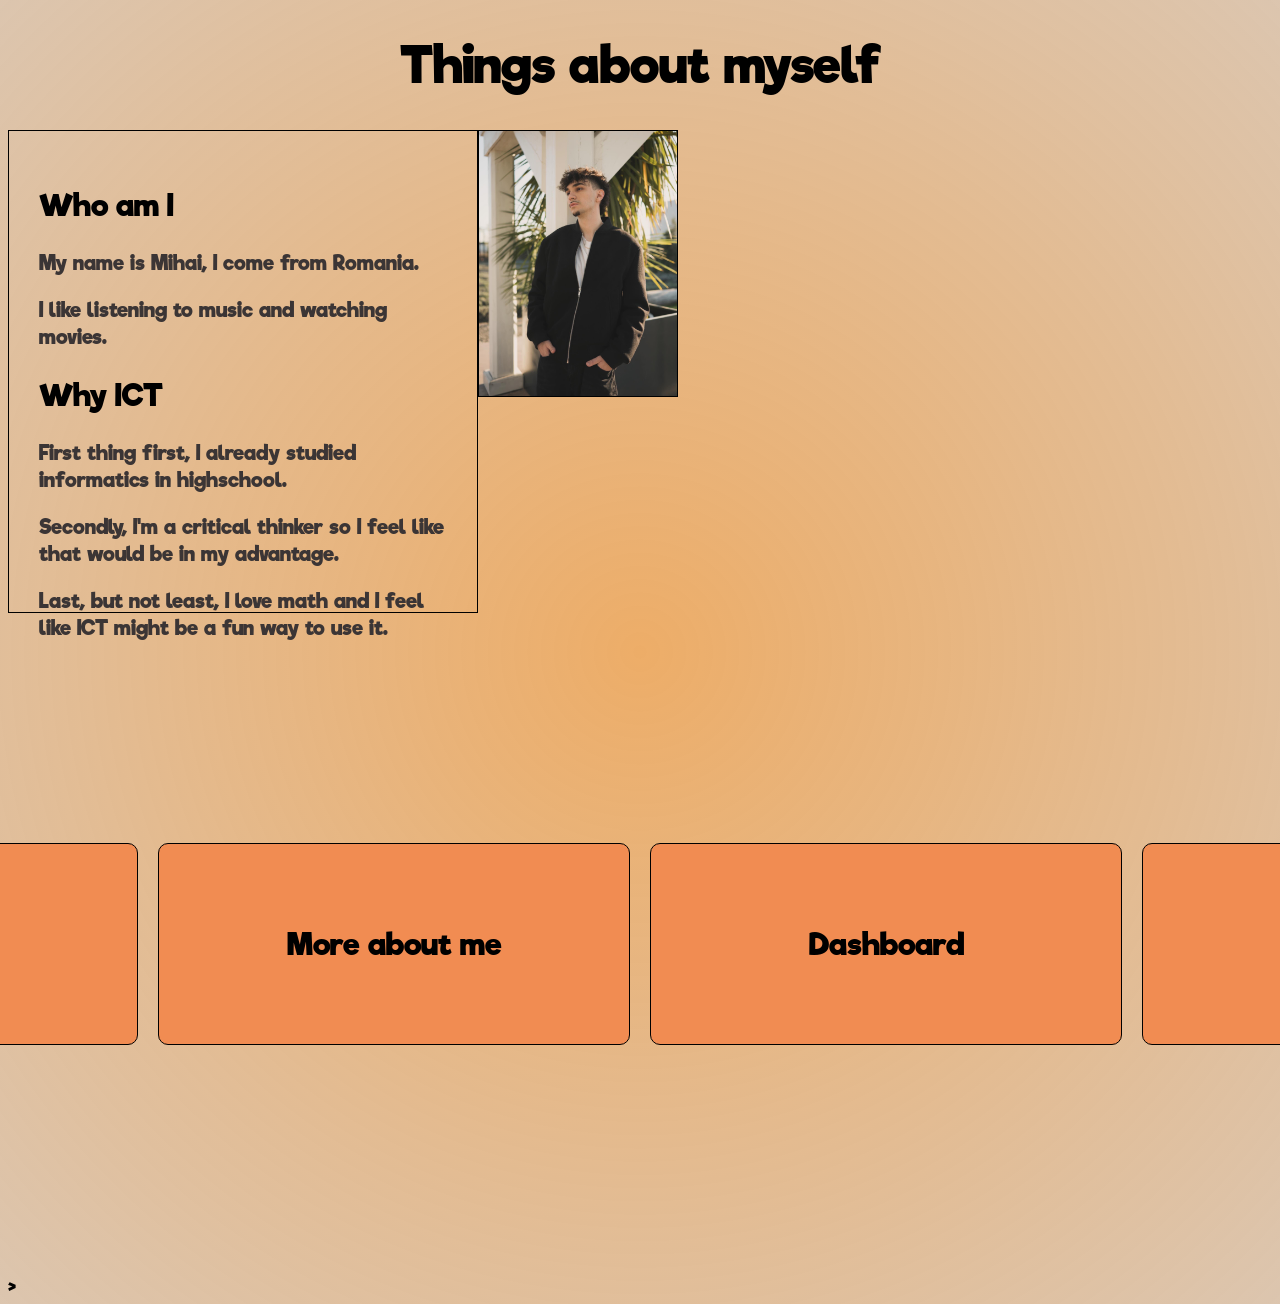
==== index.html @ 4e1f5c1e "sth" ====
<!DOCTYPE html>
<html lang="en">
    <link rel="stylesheet" href="style.css">
    
<head>
    <meta charset="UTF-8">
    <meta name="viewport" content="width=device-width, initial-scale=1.0">

</head>

<body >
        <h1>Things about myself</h1>
        <div class="main">
        <div class="firstbox">
            <h2>
                Who am I
            </h2>
            <p>My name is Mihai, I come from Romania.</p>
            <p>I like listening to music and watching movies.</p>
            <h2>
                Why ICT
            </h2>
            <p>First thing first, I already studied informatics in highschool.</p>
            <p>Secondly, I'm a critical thinker so I feel like that would be in my advantage.</p>
            <p>Last, but not least, I love math and I feel like ICT might be a fun way to use it.</p>
        <p></p>
        </div>
        <div clas="my-image">
        <img src="absolvire.jpg" alt="picture of me"></img>
        </div>
        </div>
        <div class="container">
            <a href="why-it.html"><div>Why IT</div></a>
            <a href="about.html"><div>More about me</div></a>
            <a href="dashboard.html"><div>Dashboard</div></a>
            <a href="blog.html"><div>Blog</div></a>
        </div>>
        
</body>
</html>
---- style.css ----
h1{
    text-align: center;
    font-family: plm;
    font-size: 50px;
}

@font-face{
    font-family: plm;
    src: url(/riffic/RifficFree-Bold.ttf);
}
body{
   background: #edad68;
background: radial-gradient(circle, rgba(237, 173, 104, 1) 0%, rgba(207, 176, 145, 0.73) 100%);
font-family: plm;
}
.main{
    display: flex;
    justify-content:center;
    flex-direction: row;
}
.firstbox{

    border-color: black;
    border: 1px solid black;
    padding: 30px;
    height: 421px;
    max-width:1000px;


   
}
.my-image{
    border-radius: 5px;
    border: 1px solid black;
    padding: 30px;
    max-width: 800px;
    margin: auto;
}
img{
    width: 25%;
    border: 1px solid black;
}

.container{
    display:flex;
    flex-wrap: wrap;
    justify-content:center;
    margin:220px;
    flex-wrap:nowrap;
}

.container div{
    border-radius: 10px;
    border : 1px solid black;
    background-color: rgb(241, 140, 82);
    width:450px;
    height:180px;
    margin: 10px;
    padding:10px;
    text-align:center;
    font-size: 30px;
    display:flex;
    align-items:center;
    justify-content: center;
    text-decoration: none;
}
a{
    text-decoration: none;
    color: black;
}
p{
    font-size: 20px;
    color:rgb(59, 53, 53);
}
h2{
    font-size:30px;
}
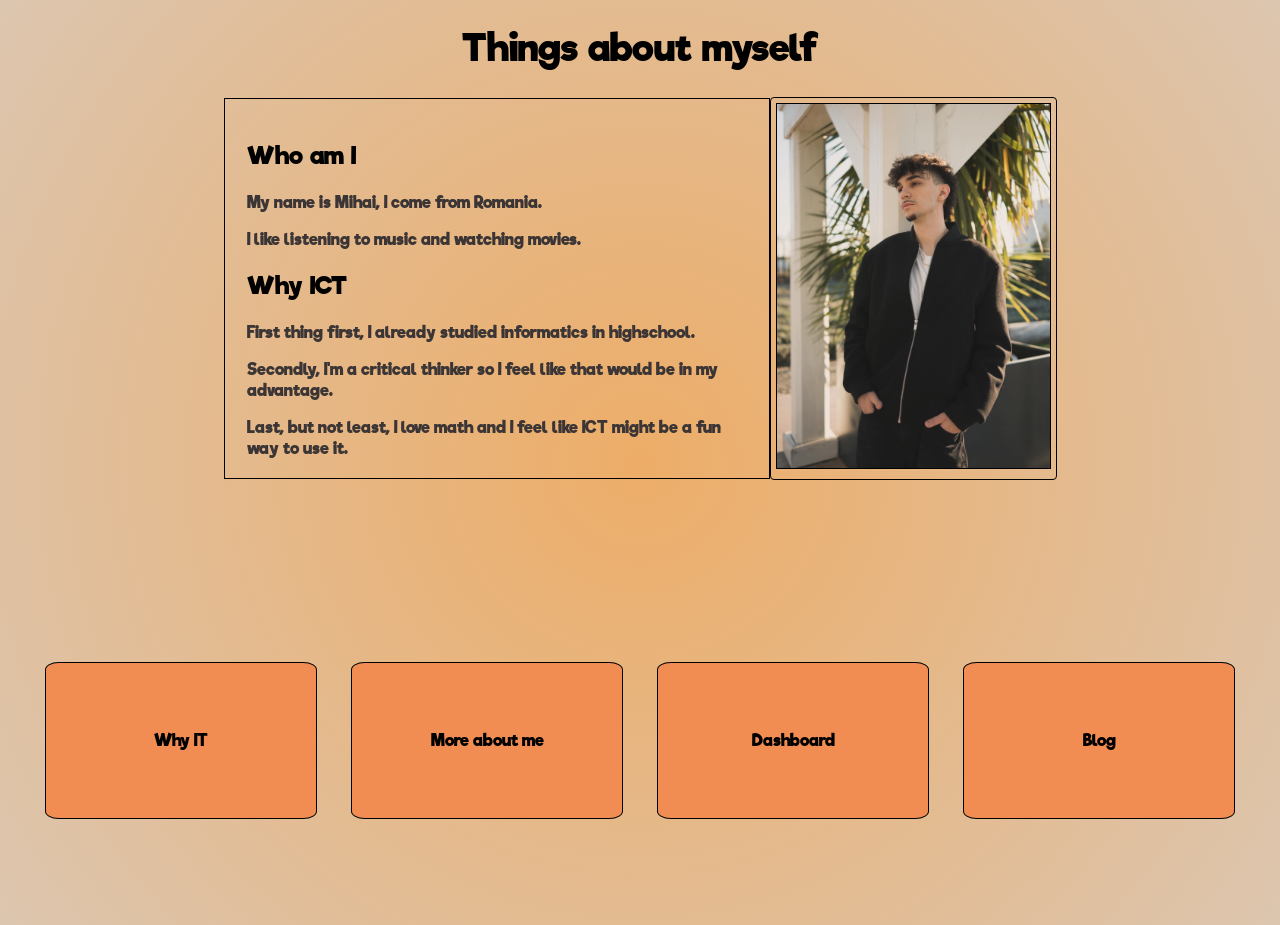
==== commit 9e2138d4: "Add why-it.html" ====
--- a/index.html
+++ b/index.html
@@ -13,7 +13,7 @@
         <div class="main">
         <div class="firstbox">
             <h2>
-                Who am I
+                Who am I    
             </h2>
             <p>My name is Mihai, I come from Romania.</p>
             <p>I like listening to music and watching movies.</p>
@@ -25,8 +25,8 @@
             <p>Last, but not least, I love math and I feel like ICT might be a fun way to use it.</p>
         <p></p>
         </div>
-        <div clas="my-image">
-        <img src="absolvire.jpg" alt="picture of me"></img>
+        <div class="my-image">
+        <img src="brai0003-img/absolvire.jpg" alt="picture of me"></img>
         </div>
         </div>
         <div class="container">
@@ -34,7 +34,7 @@
             <a href="about.html"><div>More about me</div></a>
             <a href="dashboard.html"><div>Dashboard</div></a>
             <a href="blog.html"><div>Blog</div></a>
-        </div>>
+        </div>
         
 </body>
 </html>
--- a/style.css
+++ b/style.css
@@ -1,7 +1,7 @@
 h1{
     text-align: center;
     font-family: plm;
-    font-size: 50px;
+    font-size: 37px;
 }
 
 @font-face{
@@ -9,35 +9,40 @@
     src: url(/riffic/RifficFree-Bold.ttf);
 }
 body{
+    margin: 0;
+    min-height: 100vh;
    background: #edad68;
 background: radial-gradient(circle, rgba(237, 173, 104, 1) 0%, rgba(207, 176, 145, 0.73) 100%);
 font-family: plm;
+
 }
 .main{
     display: flex;
     justify-content:center;
-    flex-direction: row;
+    align-items: center;
+    flex-direction: row;
+    width: 100%;
 }
 .firstbox{
 
     border-color: black;
     border: 1px solid black;
-    padding: 30px;
-    height: 421px;
-    max-width:1000px;
+    padding: 22px;
+    height: 335px;
+    width:500px;
 
 
    
 }
 .my-image{
-    border-radius: 5px;
-    border: 1px solid black;
-    padding: 30px;
-    max-width: 800px;
-    margin: auto;
+    border-radius: 4px;
+    border: 1px solid black;
+    padding: 5px;
+    width: 275px;
+    margin: 0;
 }
 img{
-    width: 25%;
+    width: 273px;
     border: 1px solid black;
 }
 
@@ -45,20 +50,20 @@
     display:flex;
     flex-wrap: wrap;
     justify-content:center;
-    margin:220px;
+    margin:165px;
     flex-wrap:nowrap;
 }
 
 .container div{
-    border-radius: 10px;
+    border-radius: 5%; 
     border : 1px solid black;
     background-color: rgb(241, 140, 82);
-    width:450px;
-    height:180px;
-    margin: 10px;
+    width:250px;
+    height:135px;
+    margin: 17px;
     padding:10px;
     text-align:center;
-    font-size: 30px;
+    font-size: 7,5px;
     display:flex;
     align-items:center;
     justify-content: center;
@@ -69,9 +74,278 @@
     color: black;
 }
 p{
-    font-size: 20px;
+    font-size: 18,75px;
     color:rgb(59, 53, 53);
 }
 h2{
-    font-size:30px;
+    font-size:22,5px;
+}
+.it-why{
+    display:flex;
+    flex-wrap: nowrap;
+    align-items: flex-start;
+    justify-content:top;
+    margin:50px;
+}
+.it-why div{
+    border-radius: 7,5px;
+    border : 1px solid black;
+    background-color: rgb(241, 140, 82);
+    flex-wrap: wrap;
+    align-items: flex-start;
+    flex-direction: column;
+    width:550px;
+    height:250px;
+    margin: 17px;
+    margin-bottom : 2px;
+    padding:10px;
+    text-align:left;
+    font-size: 7,5px;
+    display:flex;
+    justify-content: top;
+}
+.it-why2{
+    display : flex;
+    flex-wrap : nowrap;
+    align-items: flex-start;
+    justify-content : top;
+    margin : 50px;
+}
+.it-why2 div{
+    border-radius : 7,5px;
+    border : 1px solid black;
+    background-color: rgb(241, 140, 82);
+    flex-wrap: wrap;
+    align-items: flex-start;
+    flex-direction: column;
+    width:654px;
+    height:310px;
+    margin-right: 17px;
+    margin-left: 17px;
+    margin-top: 2px;
+    padding:10px;
+    text-align:left;
+    font-size: 7,5px;
+    display:flex;
+    justify-content: top;
+}
+.it-why2 h2{
+   align-self : center; 
+}
+.back-arrow {
+    position: fixed;
+    top: 20px;
+    left: 20px;
+    font-size: 40px;
+    text-decoration: none;
+    color: black;
+    border: 1px solid black;
+    border-width: 2px;
+}
+.about-me-text{
+    display: flex;
+    flex-wrap: nowrap;
+    align-items: flex-start;    
+    margin: 15px 50px;
+    width: 93%;
+}
+.about-me-text div{
+        border-radius: 7,5px;
+        border : 1px solid black;
+        flex-wrap: wrap;
+        align-items: flex-start;
+        flex-direction: row;
+        text-align: left;
+           width: 100%;
+
+
+}
+.about-me-photo{
+    display: flex;
+    justify-content: center;
+    margin: 10px 50px;
+    width: 600px;
+    width: 93%;
+    border: 1px solid black;
+}
+.about-me-photo img{
+    width:300px;
+    border: 1px solid black;
+}
+footer{
+    background-color: rgba(0, 0, 0, 0.84);
+}
+.about-me-footer1{
+    display: flex;
+    flex-direction: row;
+    font-size: 40px;
+    padding:10px;
+    gap: 10px;
+    font-family: plm;
+}
+.about-me-footer1 img{
+    width:40px;
+    height: 40px;
+}
+.about-me-footer2{
+    display: flex;
+    flex-direction: row;
+    font-size: 40px;
+    padding: 10px;
+    gap:10px;
+}
+.about-me-footer2 img{
+    width:40px;
+    height: 40px;
+}
+.about-me-footer3{
+    display: flex;
+    flex-direction: row;
+    font-size: 40px;
+    padding: 10px;
+    gap: 10px;
+}
+.about-me-footer3 img{
+    width: 40px;
+    height: 40px;
+}
+footer div{
+    color: white;
+}
+table, th, td{
+    width:1000px;
+    border: 1px solid black;
+    text-align: center;
+    padding: 10px;
+    justify-content: center;
+    border-collapse: collapse;
+    margin-left: 30px;
+    margin-top: 80px;
+}
+tr:nth-child(even){
+    background-color: #c1b1488f;
+}   
+tr:nth-last-child(even){
+    background-color: rgba(255, 255, 255, 0.604);
+}
+td[rowspan] {
+    vertical-align: middle;
+     background-color: rgba(63, 36, 36, 0.714) !important;
+}
+
+
+.blog {
+    display: flex;
+    flex-direction: row;
+    justify-content: center;
+    align-items: center;
+    width: 100%;
+    gap: 30px;
+    margin: 20px auto;
+    margin-top : 170px !important;
+    padding: 20px;
+}
+
+.blog div {
+    width: 45%;
+    height: 250px;
+    border: 1px solid black;
+    border-radius: 7.5px;
+    background-color: rgb(241, 140, 82);
+    display: flex;
+    justify-content: center;
+    align-items: center;
+    text-align: center;
+    font-size: 24px;
+}
+
+.swot-1 {
+    display: flex;
+    flex-direction: row;
+    justify-content: center;
+    align-items: center;
+    width: 100%;
+    box-sizing: border-box;
+    margin: 110px auto 0;
+    padding: 20px;
+
+}
+
+.swot-1 > div {
+    width:45%;
+    height: 250px;
+    border: 1px solid black;
+    flex-direction: column;
+    border-radius: 7.5px;
+    background-color: rgb(241, 140, 82);
+    display: flex;
+    justify-content: center;
+    align-items: center;
+    text-align: center;
+    font-size: 18px;
+}
+.swot-2 {
+    display: flex;
+    flex-direction: row;
+    justify-content: center;
+    align-items: stretch;
+    width: 90%;
+    margin: 0 auto 20px;
+    padding: 0;
+    gap: 0;
+}
+
+.swot-2 > div {
+    width: 48.8%;
+    height: 250px;
+    border: 1px solid black;
+    border-radius: 7.5px;
+    background-color: rgb(241, 140, 82);
+    display: flex;
+    flex-direction: column;
+    justify-content: center;
+    align-items: center;
+    text-align: center;
+    font-size: 18px;
+}
+
+.goals {
+     display: flex;
+    flex-direction: row;
+    justify-content: center;
+    align-items: stretch;
+    width: 90%;
+    margin: 0 auto 20px;
+    padding: 0;
+    gap: 0;
+}
+
+.goals > div{
+    width: 48.8%;
+    height: 250px;
+    border: 1px solid black;
+    border-radius: 7.5px;
+    background-color: rgb(241, 140, 82);
+    display: flex;
+    flex-direction: column;
+    justify-content: center;
+    align-items: center;
+    text-align: center;
+    font-size: 18px;
+}
+
+.direction-future {
+    width: 60%;
+    height: 250px;
+    margin: 20px auto;
+    padding: 20px;
+    border: 1px solid black;
+    border-radius: 7.5px;
+    background-color:rgba(255, 255, 255, 0.604);
+    display: flex;
+    flex-direction: column;
+    justify-content: center;
+    align-items: center;
+    text-align: center;
+    box-sizing: border-box;
 }
